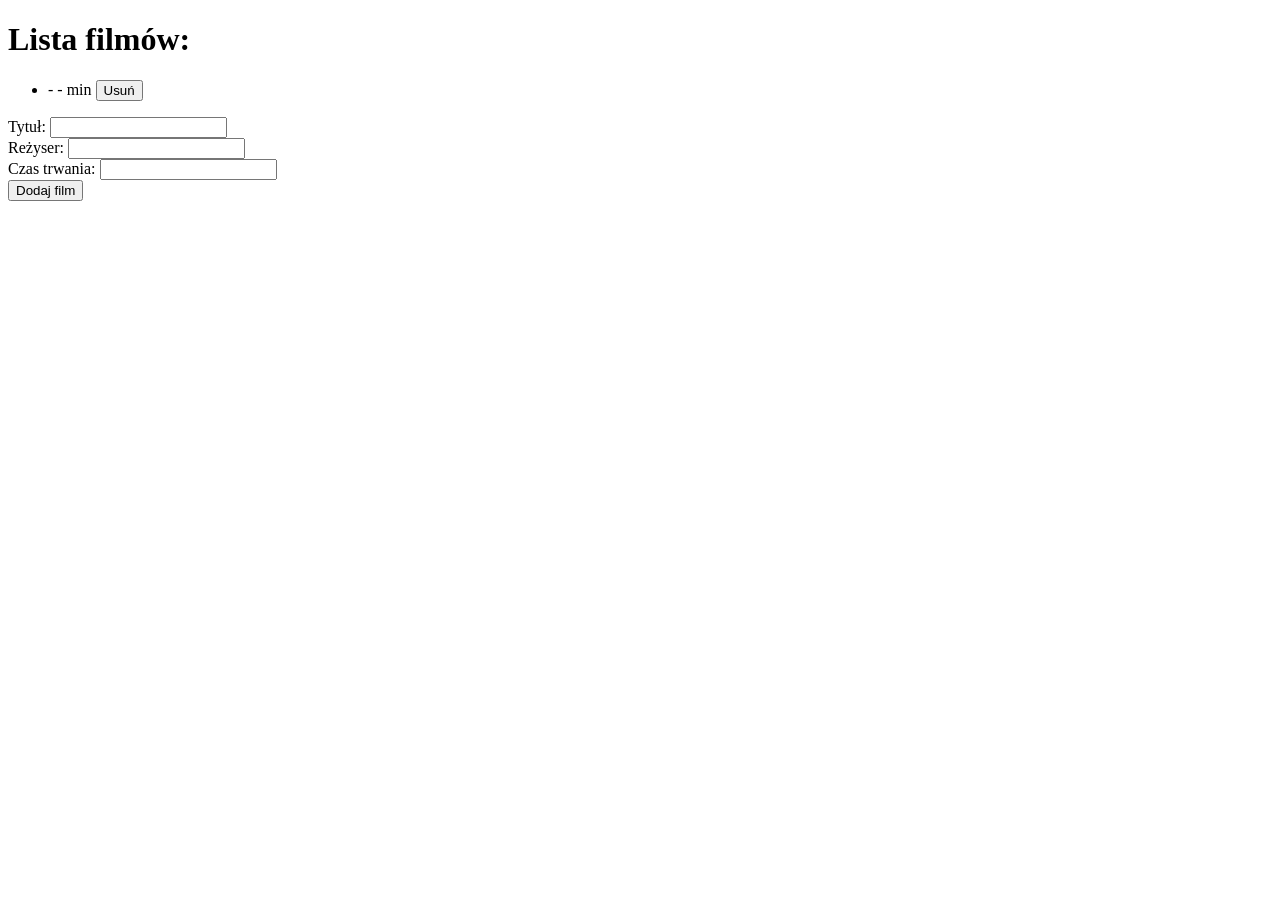
==== src/main/resources/templates/index.html @ 3bb93db0 "strona dziala" ====
<!DOCTYPE html>
<html lang="PL_pl">
<head>
    <meta charset="UTF-8">
    <meta name="viewport" content="width=device-width, initial-scale=1.0">
    <title>Kino</title>
</head>
<body>
    
    <div id="listafilmow">
        <h1>Lista filmów:</h1>
        <ul>
            <li th:each="film : ${movies}">
                <span th:text="${film.tytul}"></span> -
                <span th:text="${film.rezyser}"></span> -
                <span th:text="${film.czasTrwania}"></span> min
                    <form th:action="@{/delete/{id}(id=${film.id})}" method="post" style="display:inline;">
                        <button type="submit">Usuń</button>
            </li>
        </ul>
    </div>
    <div id="dodajfilm">
        <form action="/add" method="post">
            Tytuł: <input type="text" name="tytul" id="tytul"> <br>
            Reżyser: <input type="text" name="rezyser" id="rezyser"> <br>
            Czas trwania: <input type="number" name="czasTrwania" id="czasTrwania"> <br>
            <button>Dodaj film</button>
        </form>
    </div>
</body>
</html>
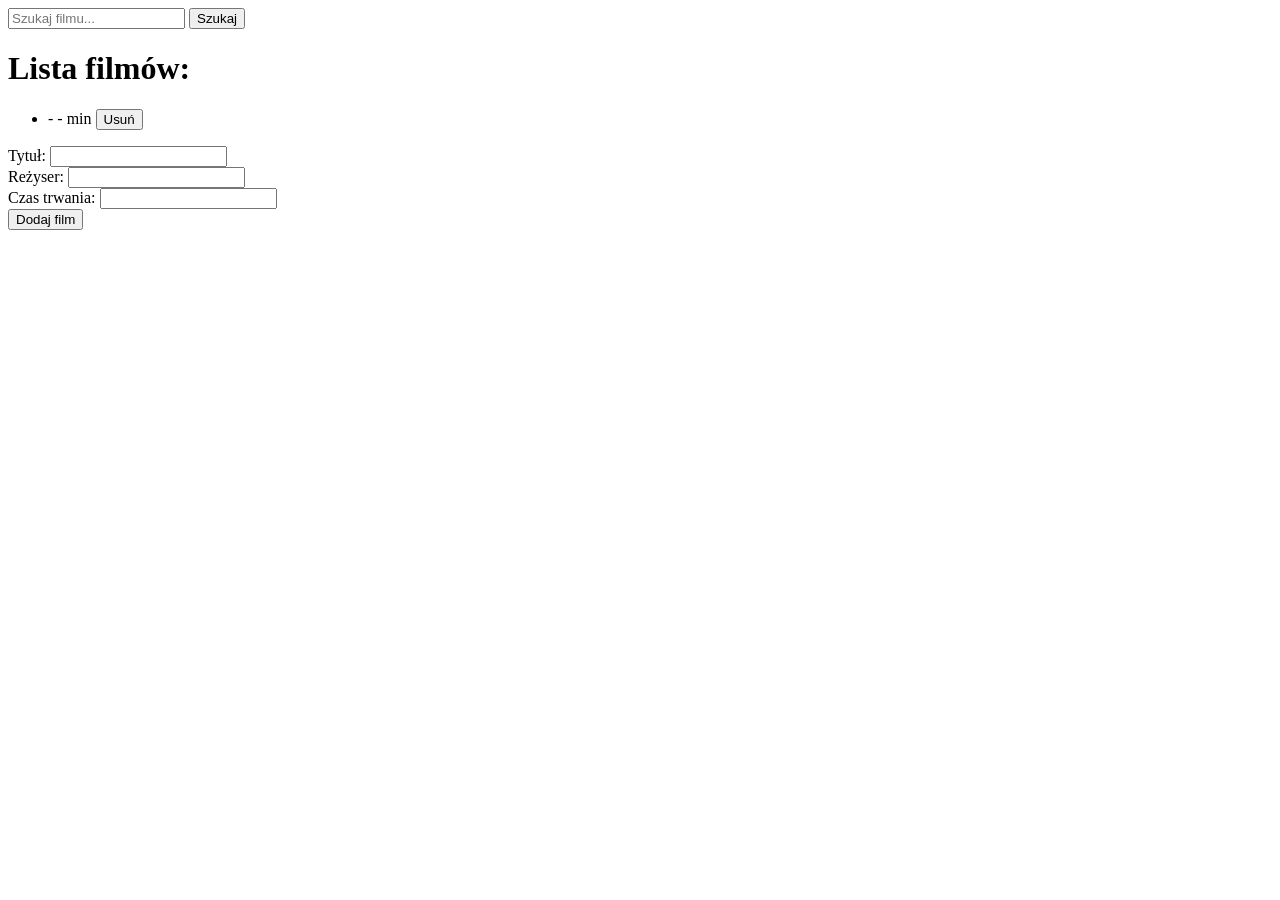
==== commit e793254d: "dziala wyszukiwanie po nazwie" ====
--- a/src/main/resources/templates/index.html
+++ b/src/main/resources/templates/index.html
@@ -6,7 +6,12 @@
     <title>Kino</title>
 </head>
 <body>
-    
+    <div id="wyszukiwarka">
+        <form action="/" method="get">
+            <input type="text" name="szukaj" th:value="${ostatnioSzukane}" placeholder="Szukaj filmu...">
+            <button type="submit">Szukaj</button>
+        </form>
+    </div>
     <div id="listafilmow">
         <h1>Lista filmów:</h1>
         <ul>
@@ -15,7 +20,7 @@
                 <span th:text="${film.rezyser}"></span> -
                 <span th:text="${film.czasTrwania}"></span> min
                     <form th:action="@{/delete/{id}(id=${film.id})}" method="post" style="display:inline;">
-                        <button type="submit">Usuń</button>
+                        <button type="submit">Usuń</button> </form>
             </li>
         </ul>
     </div>
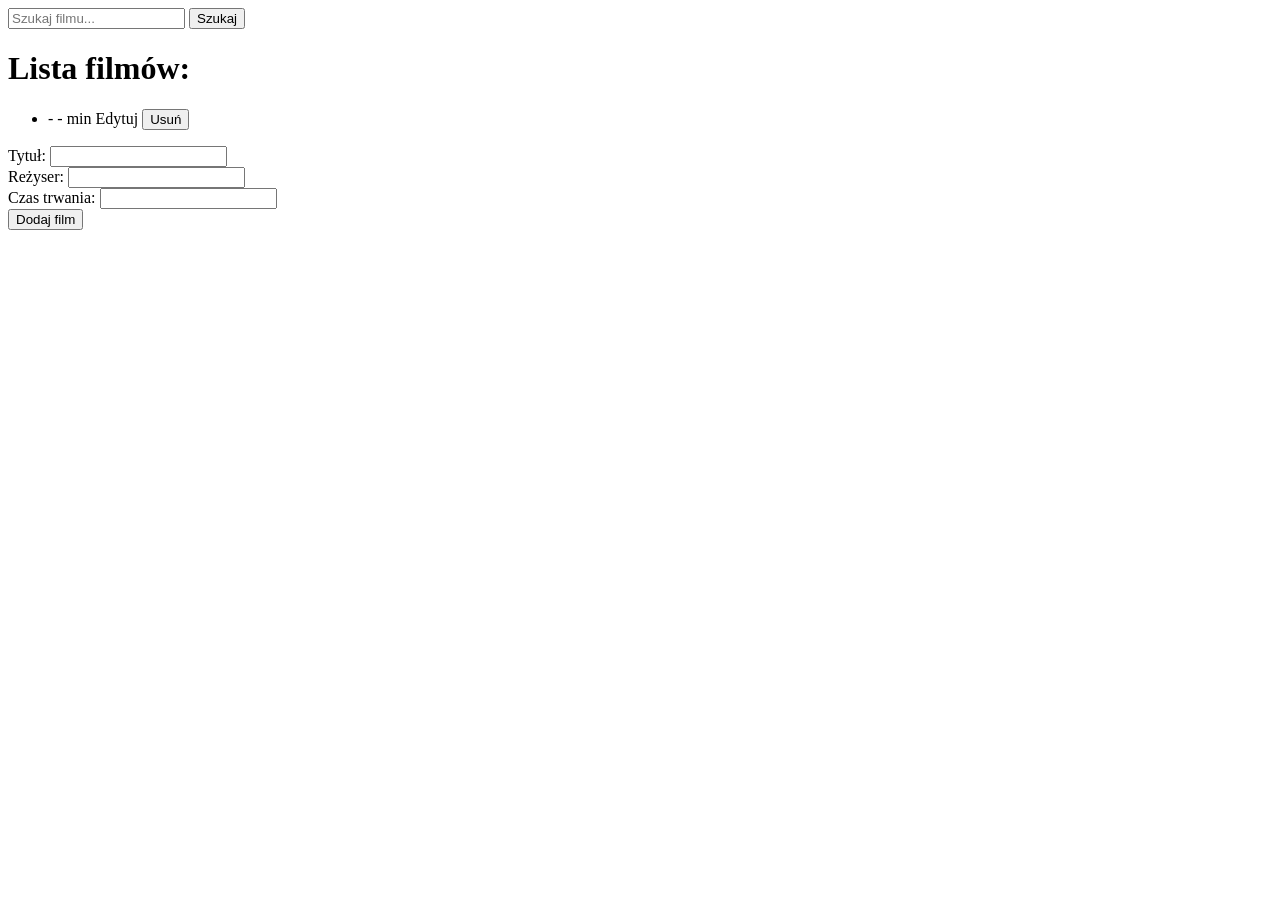
==== commit 79cf5a9d: "edycja filmow" ====
--- a/src/main/resources/templates/index.html
+++ b/src/main/resources/templates/index.html
@@ -17,8 +17,9 @@
         <ul>
             <li th:each="film : ${movies}">
                 <span th:text="${film.tytul}"></span> -
-                <span th:text="${film.rezyser}"></span> -
+                <span th:text="${film.director.imieNazwisko}"></span> -
                 <span th:text="${film.czasTrwania}"></span> min
+                <a th:href="@{/edit/{id}(id=${film.id})}">Edytuj</a>
                     <form th:action="@{/delete/{id}(id=${film.id})}" method="post" style="display:inline;">
                         <button type="submit">Usuń</button> </form>
             </li>
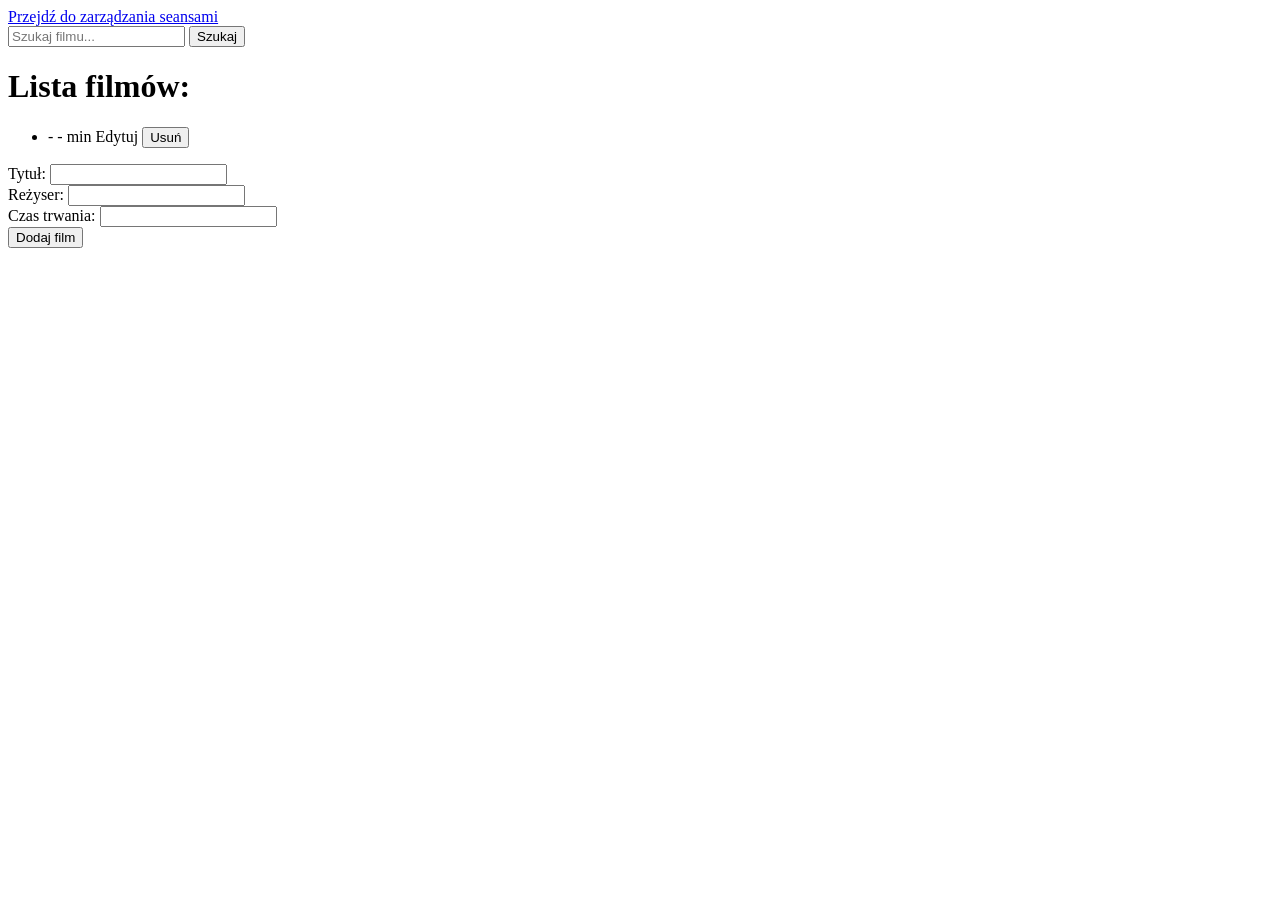
==== commit 29c80d7a: "dodanie seansow" ====
--- a/src/main/resources/templates/index.html
+++ b/src/main/resources/templates/index.html
@@ -6,6 +6,9 @@
     <title>Kino</title>
 </head>
 <body>
+    <div id="menu">
+        <a href="/seanse">Przejdź do zarządzania seansami</a>
+    </div>
     <div id="wyszukiwarka">
         <form action="/" method="get">
             <input type="text" name="szukaj" th:value="${ostatnioSzukane}" placeholder="Szukaj filmu...">
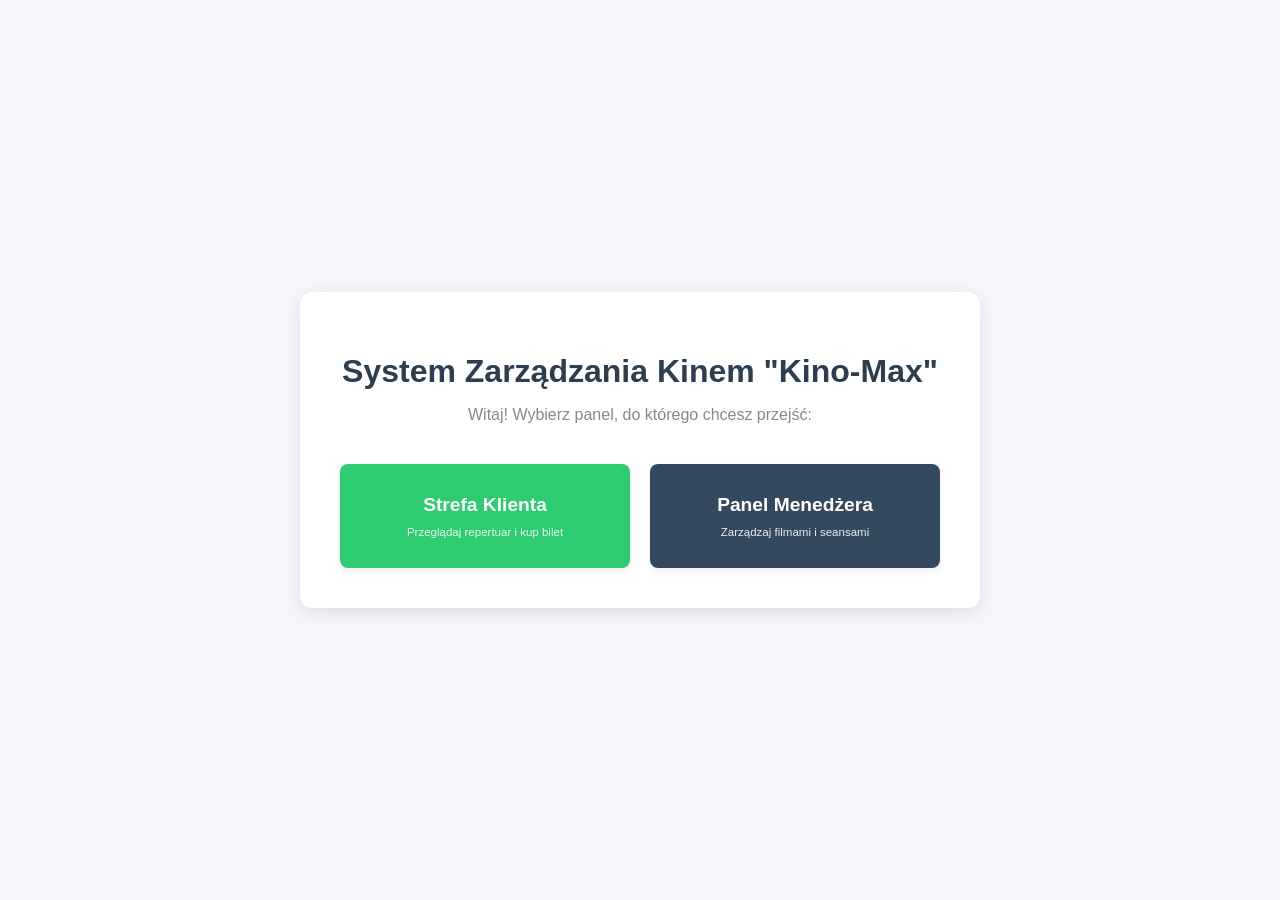
==== commit ad1100c8: "dodanie strony glownej" ====
--- a/src/main/resources/templates/index.html
+++ b/src/main/resources/templates/index.html
@@ -3,38 +3,96 @@
 <head>
     <meta charset="UTF-8">
     <meta name="viewport" content="width=device-width, initial-scale=1.0">
-    <title>Kino</title>
+    <title>Kino-Max | Strona Główna</title>
+    <style>
+        body {
+            font-family: 'Segoe UI', Tahoma, Geneva, Verdana, sans-serif;
+            background-color: #f4f6f9;
+            margin: 0;
+            padding: 0;
+            display: flex;
+            justify-content: center;
+            align-items: center;
+            height: 100vh;
+        }
+        .dashboard {
+            text-align: center;
+            background: white;
+            padding: 40px;
+            border-radius: 12px;
+            box-shadow: 0 4px 15px rgba(0,0,0,0.1);
+            max-width: 600px;
+            width: 100%;
+        }
+        h1 {
+            color: #2c3e50;
+            margin-bottom: 10px;
+        }
+        .subtitle {
+            color: #7f8c8d;
+            margin-bottom: 40px;
+        }
+        .container-buttons {
+            display: flex;
+            gap: 20px;
+            justify-content: center;
+        }
+        .card-button {
+            flex: 1;
+            padding: 30px 20px;
+            border-radius: 8px;
+            text-decoration: none;
+            color: white;
+            font-weight: bold;
+            font-size: 1.2em;
+            transition: transform 0.2s, box-shadow 0.2s;
+            box-shadow: 0 4px 6px rgba(0,0,0,0.05);
+        }
+        .client-btn {
+            background-color: #2ecc71;
+        }
+        .client-btn:hover {
+            background-color: #27ae60;
+            transform: translateY(-3px);
+            box-shadow: 0 6px 12px rgba(46, 204, 113, 0.3);
+        }
+        .admin-btn {
+            background-color: #34495e;
+        }
+        .admin-btn:hover {
+            background-color: #2c3e50;
+            transform: translateY(-3px);
+            box-shadow: 0 6px 12px rgba(52, 73, 94, 0.3);
+        }
+        .card-button span {
+            display: block;
+            font-size: 0.6em;
+            font-weight: normal;
+            margin-top: 10px;
+            opacity: 0.9;
+        }
+    </style>
 </head>
 <body>
-    <div id="menu">
-        <a href="/seanse">Przejdź do zarządzania seansami</a>
+
+    <div class="dashboard">
+        <h1>System Zarządzania Kinem "Kino-Max"</h1>
+        <p class="subtitle">Witaj! Wybierz panel, do którego chcesz przejść:</p>
+        
+        <div class="container-buttons">
+            <!-- Przycisk dla Klienta -->
+            <a href="/repertuar" class="card-button client-btn">
+                Strefa Klienta
+                <span>Przeglądaj repertuar i kup bilet</span>
+            </a>
+            
+            <!-- Przycisk dla Admina -->
+            <a href="/admin/seanse" class="card-button admin-btn">
+                Panel Menedżera
+                <span>Zarządzaj filmami i seansami</span>
+            </a>
+        </div>
     </div>
-    <div id="wyszukiwarka">
-        <form action="/" method="get">
-            <input type="text" name="szukaj" th:value="${ostatnioSzukane}" placeholder="Szukaj filmu...">
-            <button type="submit">Szukaj</button>
-        </form>
-    </div>
-    <div id="listafilmow">
-        <h1>Lista filmów:</h1>
-        <ul>
-            <li th:each="film : ${movies}">
-                <span th:text="${film.tytul}"></span> -
-                <span th:text="${film.director.imieNazwisko}"></span> -
-                <span th:text="${film.czasTrwania}"></span> min
-                <a th:href="@{/edit/{id}(id=${film.id})}">Edytuj</a>
-                    <form th:action="@{/delete/{id}(id=${film.id})}" method="post" style="display:inline;">
-                        <button type="submit">Usuń</button> </form>
-            </li>
-        </ul>
-    </div>
-    <div id="dodajfilm">
-        <form action="/add" method="post">
-            Tytuł: <input type="text" name="tytul" id="tytul"> <br>
-            Reżyser: <input type="text" name="rezyser" id="rezyser"> <br>
-            Czas trwania: <input type="number" name="czasTrwania" id="czasTrwania"> <br>
-            <button>Dodaj film</button>
-        </form>
-    </div>
+
 </body>
 </html>
